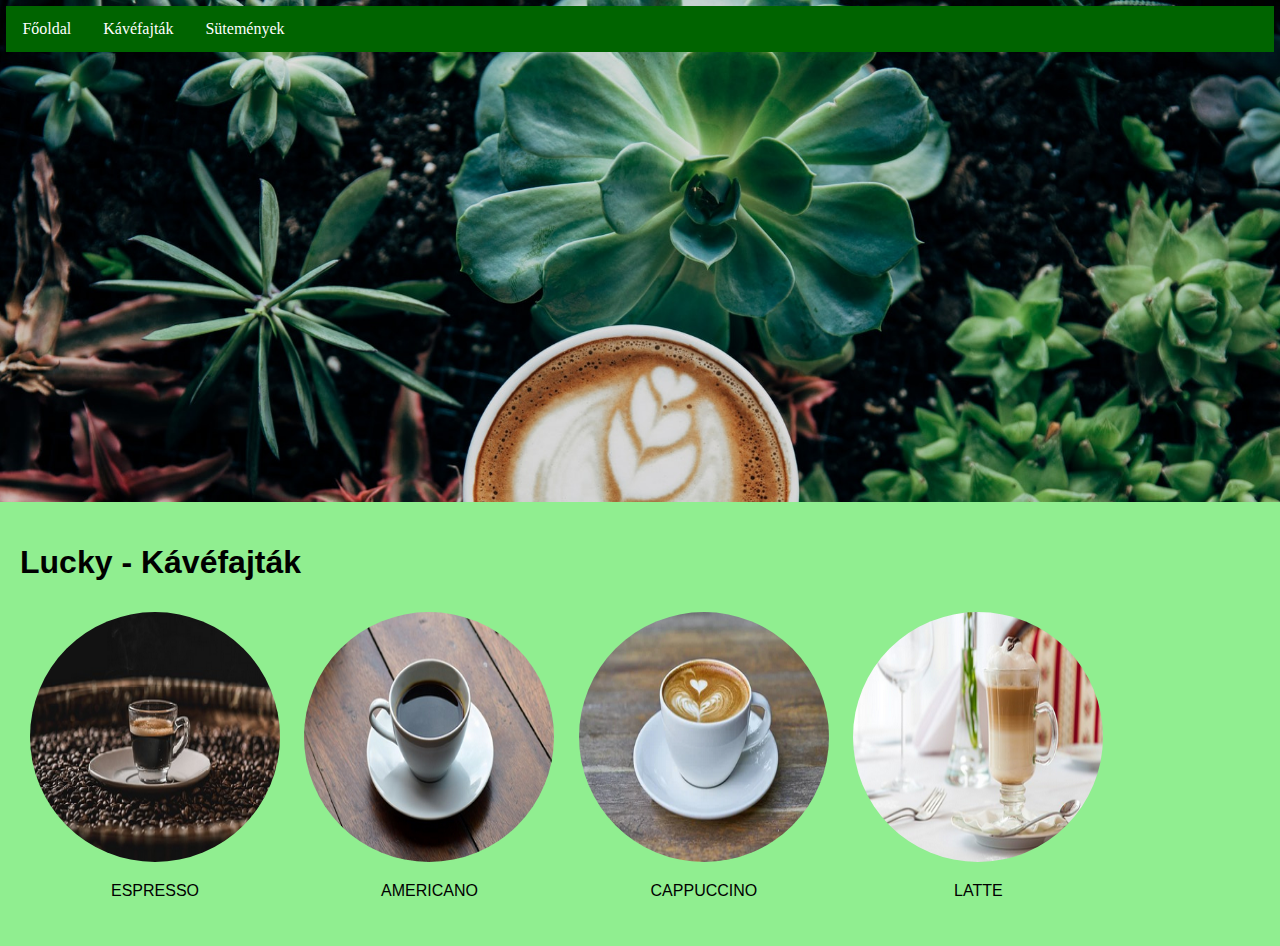
==== kavezo_regi/kavefajtak.html @ 5d8b619c "fájlok hozzáadása" ====
<!DOCTYPE html>
<html lang="hu">
<head>
    <meta charset="UTF-8">
    <meta name="viewport" content="width=device-width, initial-scale=1.0">
    <title>Lucky - Kávéfajták</title>
    <style>
        body {
            font-family: Arial, sans-serif;
            background-color: #f0f0f0;
            margin: 0;
            padding: 0;
            background-image: url(banner.jpg);
            background-attachment: fixed;
            background-size: cover;
            background-position: center;
            background-color: lightgreen;
            width: 600;
        }
        header {
            background-color: darkgreen;
            overflow: hidden;
            font-family: Verdana;
            
        }
        header ul {
            list-style-type: none;
            margin: 0;
            padding: 0;
        }
        header ul li {
            float: left;
        }
        header ul li a {
            display: block;
            color: white;
            text-align: center;
            padding: 14px 16px;
            text-decoration: none;
        }
        header ul li a:hover {
            background-color: darkgreen;
        }
        
        .content {
            padding: 20px;
            background-color: lightgreen;
            margin-top: 450px;
        }
        .coffee-item {
            
            display: inline-block;
            margin: 10px;
            text-align: center;
        }
        .coffee-item img {
            width: 250px;
            height: 250px;
            border-radius: 50%;
        }
        
    </style>
</head>
<body>
    <div style="padding-top: 0.5%; padding-left: 0.5%; padding-right: 0.5%;">
    <header>
        <ul>
            <li><a href="index.html">Főoldal</a></li>
            <li><a href="kavefajtak.css">Kávéfajták</a></li>
            <li><a href="sutemenyek.html">Sütemények</a></li>

        </ul>
    </header>
</div>
    <div class="content">
        <h1>Lucky - Kávéfajták</h1>
        <div class="coffee-item">
            <img src="kavefajtak/espresso_k.png" alt="Espresso">
            <p>ESPRESSO</p>
            
        </div>
        <div class="coffee-item">
            <img src="kavefajtak/americano_k.png" alt="Americano">
            <p>AMERICANO</p>
        </div>
        <div class="coffee-item">
            <img src="kavefajtak/cappuccino_k.png" alt="Cappuccino">
            <p>CAPPUCCINO</p>
        </div>
        <div class="coffee-item">
            <img src="kavefajtak/latte_k.png" alt="Latte">
            <p>LATTE</p>
        </div>
        <!-- További kávéfajták -->
    </div>
</body>
</html>
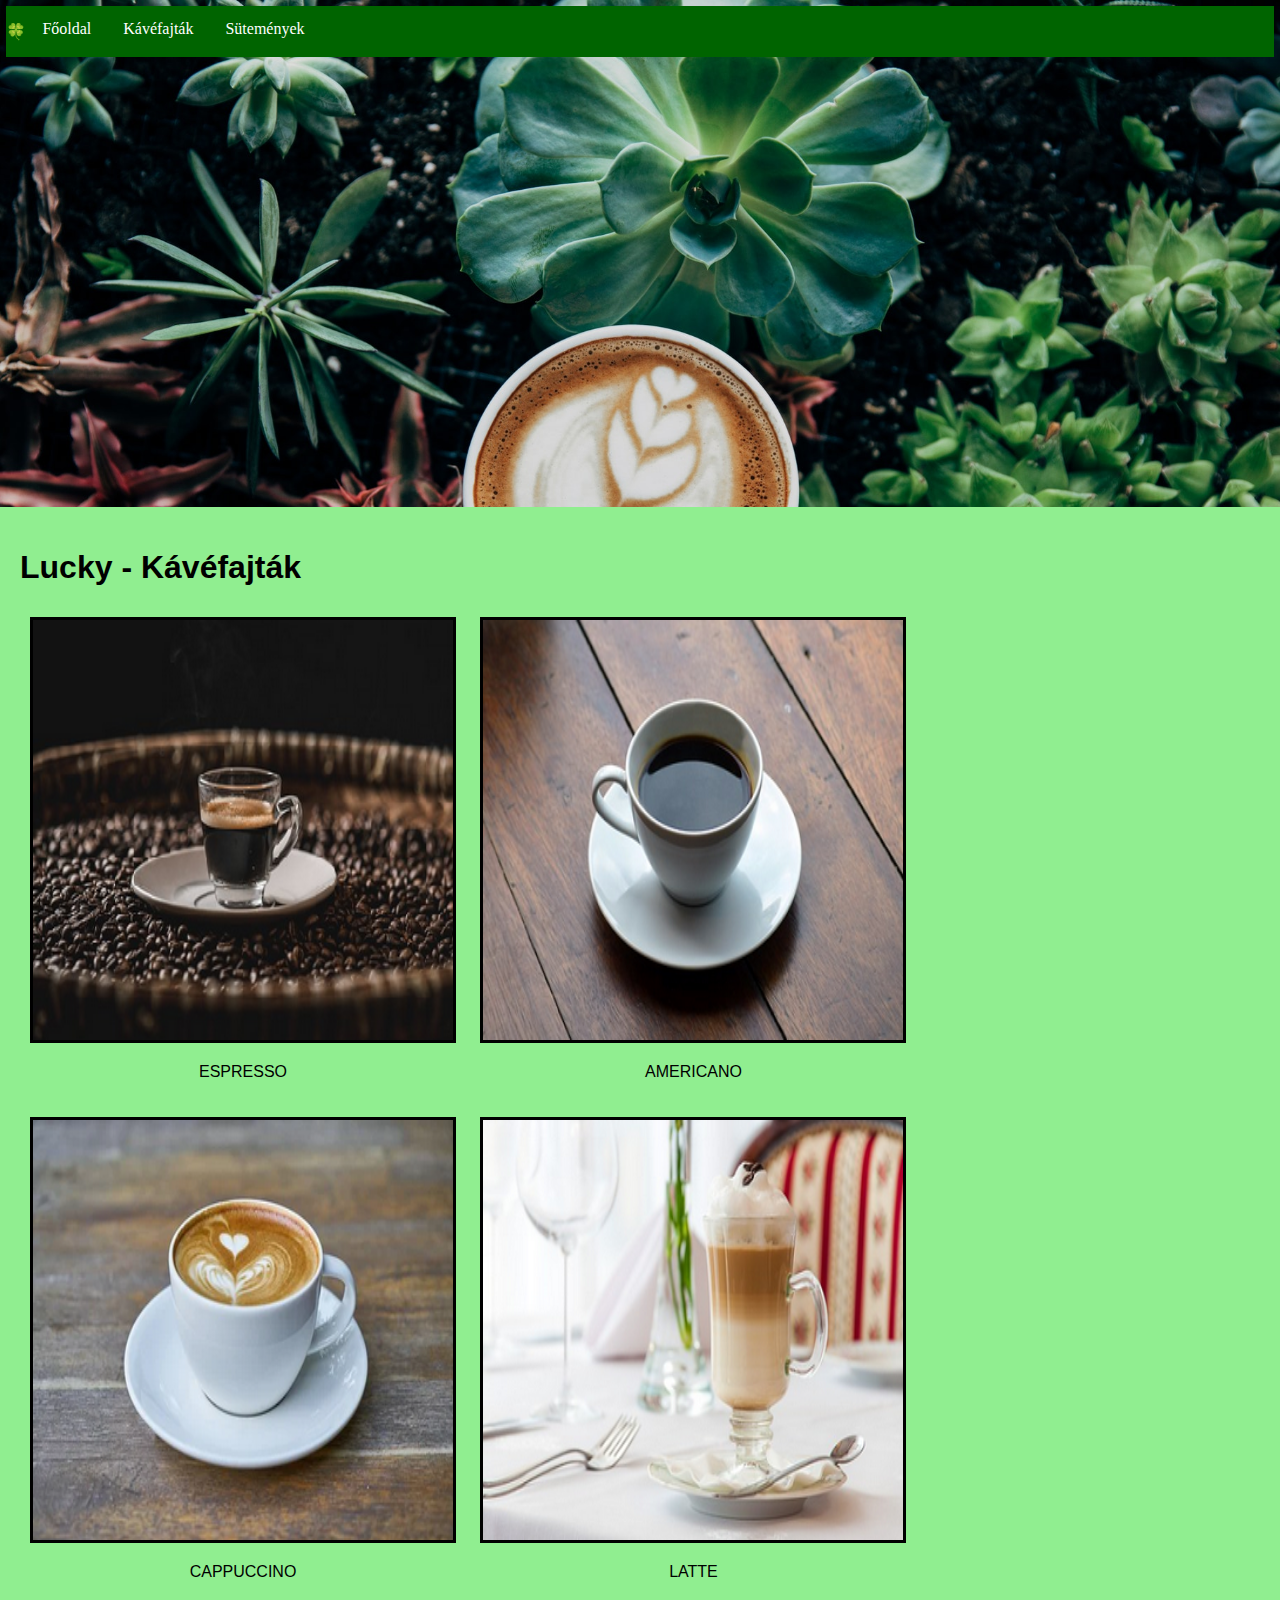
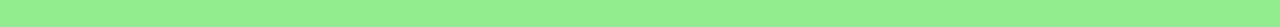
==== commit 7cc55a7d: "még egy feltöltés" ====
--- a/kavezo_regi/kavefajtak.html
+++ b/kavezo_regi/kavefajtak.html
@@ -54,9 +54,9 @@
             text-align: center;
         }
         .coffee-item img {
-            width: 250px;
-            height: 250px;
-            border-radius: 50%;
+            width: 420px;
+            height: 420px;
+            border-style: solid;
         }
         
     </style>
@@ -65,6 +65,7 @@
     <div style="padding-top: 0.5%; padding-left: 0.5%; padding-right: 0.5%;">
     <header>
         <ul>
+            <li><p>&#127808;</p></li>
             <li><a href="index.html">Főoldal</a></li>
             <li><a href="kavefajtak.css">Kávéfajták</a></li>
             <li><a href="sutemenyek.html">Sütemények</a></li>
@@ -91,7 +92,6 @@
             <img src="kavefajtak/latte_k.png" alt="Latte">
             <p>LATTE</p>
         </div>
-        <!-- További kávéfajták -->
     </div>
 </body>
 </html>
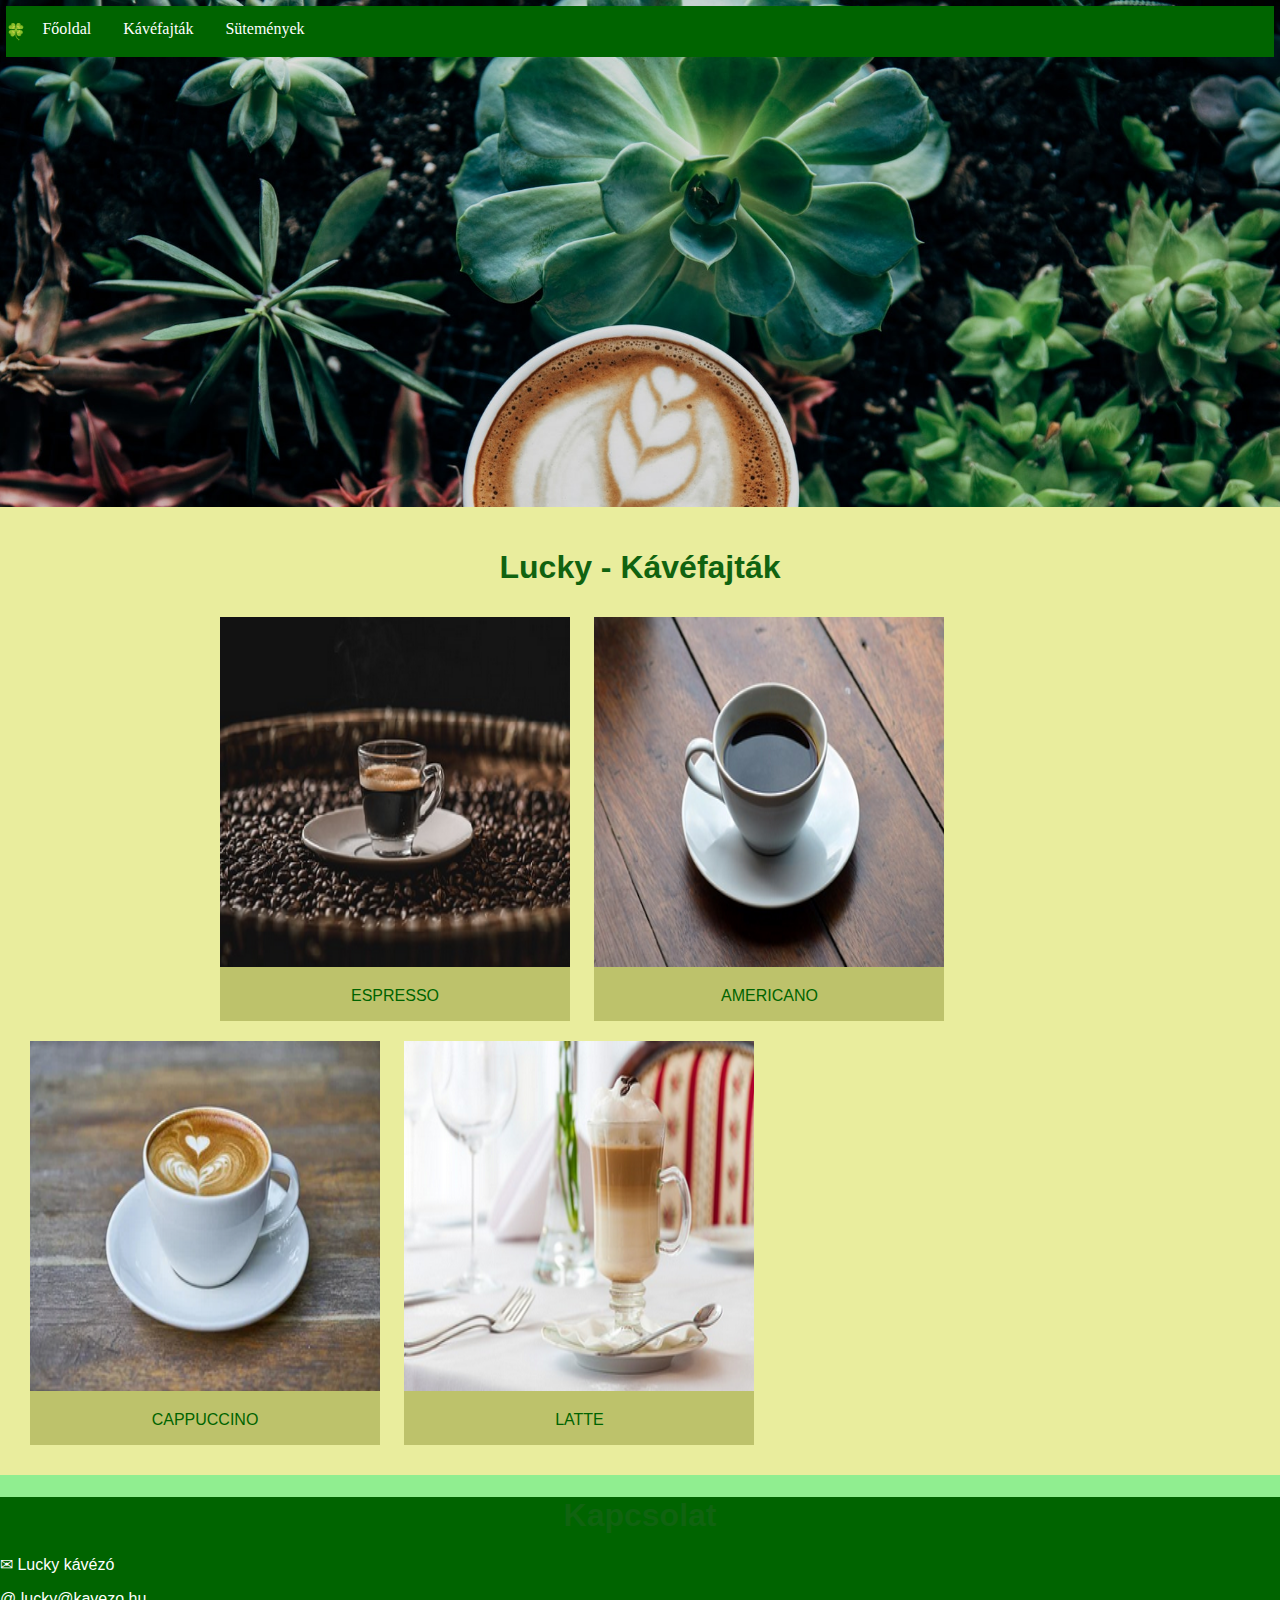
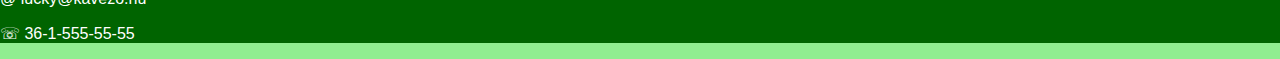
==== commit 9944e3f3: "Második feltöltés" ====
--- a/kavezo_regi/kavefajtak.html
+++ b/kavezo_regi/kavefajtak.html
@@ -44,20 +44,42 @@
         
         .content {
             padding: 20px;
-            background-color: lightgreen;
+            background-color: #e9ed9d;
             margin-top: 450px;
+           
         }
         .coffee-item {
-            
+            border: #bdc26b;
             display: inline-block;
             margin: 10px;
             text-align: center;
+            color: darkgreen;
+            background-color: #bdc26b;
+
+            border: #838646;
+            
+          
         }
         .coffee-item img {
-            width: 420px;
-            height: 420px;
+            width: 350px;
+            height: 350px;
             border-style: solid;
+            border: #bdc26b;
         }
+        h1{
+            text-align: center;
+            color: rgb(16, 99, 16);
+
+        }
+        .alja{
+            background-color: darkgreen;
+            color: white;
+            font-family: 'Gill Sans', 'Gill Sans MT', Calibri, 'Trebuchet MS', sans-serif
+        }
+        p{
+            
+        }
+
         
     </style>
 </head>
@@ -75,23 +97,32 @@
 </div>
     <div class="content">
         <h1>Lucky - Kávéfajták</h1>
-        <div class="coffee-item">
+        <div class="coffee-item" style="margin-left: 200px;">
             <img src="kavefajtak/espresso_k.png" alt="Espresso">
-            <p>ESPRESSO</p>
+            <p class="alsonev">ESPRESSO</p>
             
         </div>
         <div class="coffee-item">
             <img src="kavefajtak/americano_k.png" alt="Americano">
-            <p>AMERICANO</p>
+            <p class="alsonev">AMERICANO</p>
         </div>
         <div class="coffee-item">
             <img src="kavefajtak/cappuccino_k.png" alt="Cappuccino">
-            <p>CAPPUCCINO</p>
+            <p class="alsonev">CAPPUCCINO</p>
         </div>
         <div class="coffee-item">
             <img src="kavefajtak/latte_k.png" alt="Latte">
-            <p>LATTE</p>
+            <p class="alsonev">LATTE</p>
         </div>
     </div>
+<div class="alja">
+    <h1>Kapcsolat</h1>
+    <p> &#9993; Lucky kávézó </p>
+    <p> @ lucky@kavezo.hu</p>
+    <p> &#9743; 36-1-555-55-55</p>
+</div>
+    
+
+
 </body>
 </html>
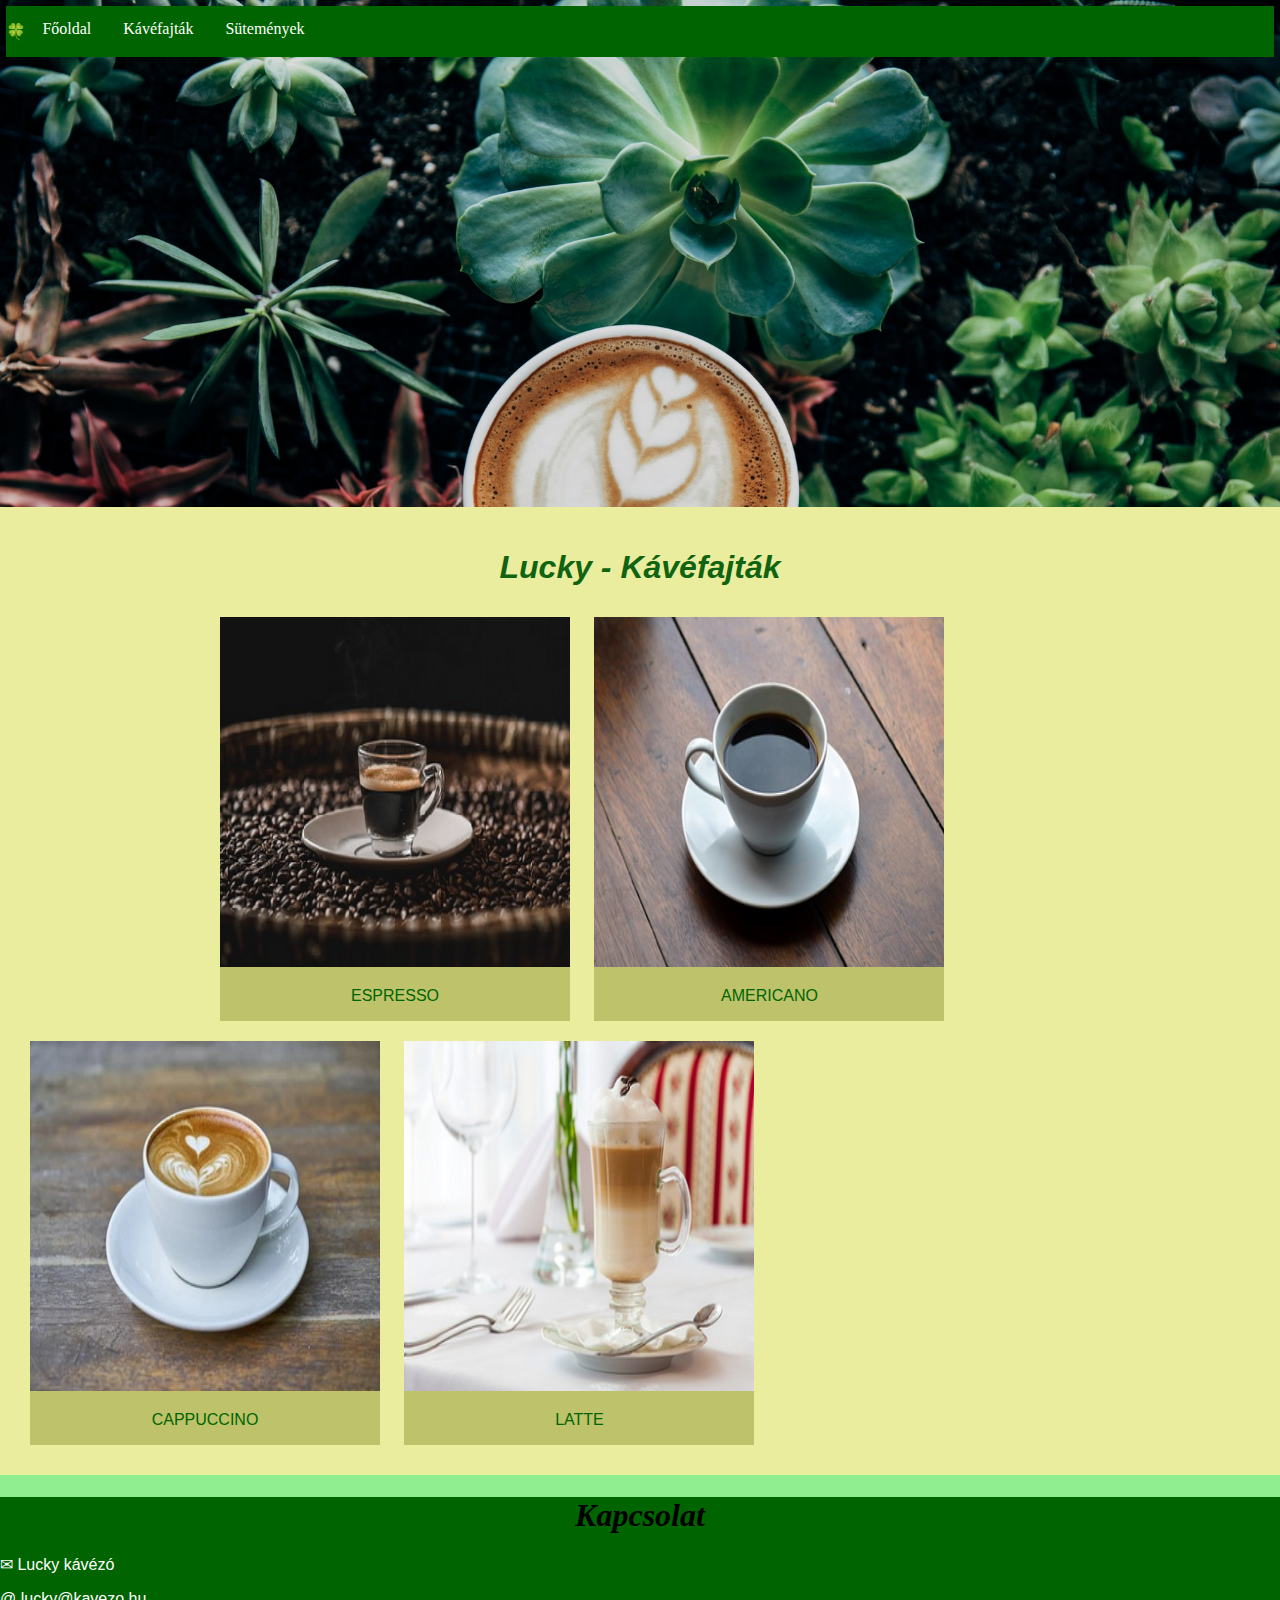
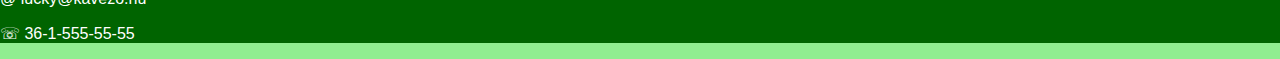
==== commit e3a6999c: "utolsó" ====
--- a/kavezo_regi/kavefajtak.html
+++ b/kavezo_regi/kavefajtak.html
@@ -69,6 +69,7 @@
         h1{
             text-align: center;
             color: rgb(16, 99, 16);
+            font-style: oblique;
 
         }
         .alja{
@@ -77,6 +78,11 @@
             font-family: 'Gill Sans', 'Gill Sans MT', Calibri, 'Trebuchet MS', sans-serif
         }
         p{
+            
+        }
+        .h1alja{
+            color: black;
+            font-family: Georgia, 'Times New Roman', Times, serif;
             
         }
 
@@ -116,7 +122,7 @@
         </div>
     </div>
 <div class="alja">
-    <h1>Kapcsolat</h1>
+    <h1 class="h1alja">Kapcsolat</h1>
     <p> &#9993; Lucky kávézó </p>
     <p> @ lucky@kavezo.hu</p>
     <p> &#9743; 36-1-555-55-55</p>
